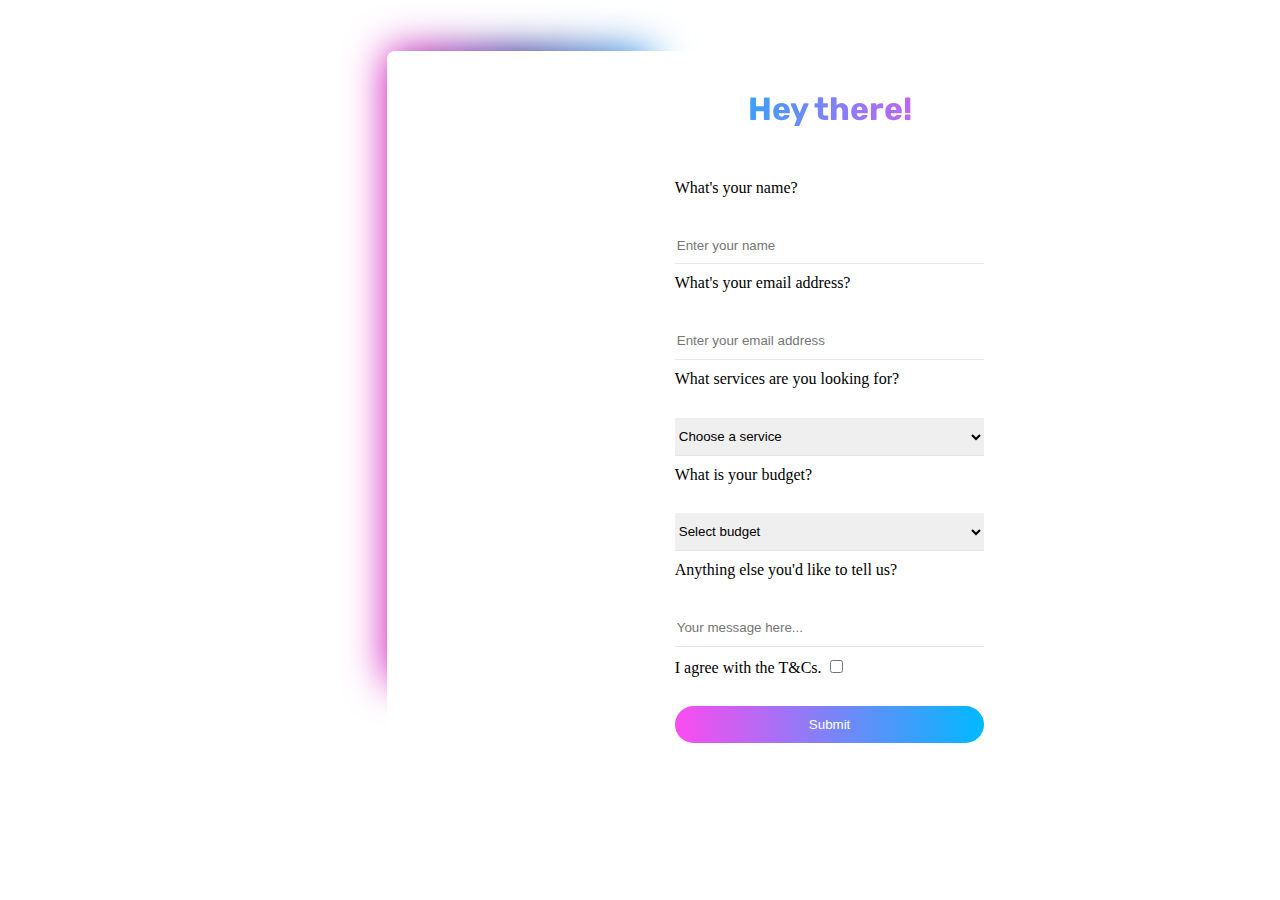
==== index.html @ cde227f2 "first commit" ====
<!DOCTYPE html>
<html lang="en">
<head>
    <meta charset="UTF-8">
    <meta http-equiv="X-UA-Compatible" content="IE=edge">
    <meta name="viewport" content="width=device-width, initial-scale=1.0">
    <link rel="stylesheet" href="./style.css">
    <link rel="preconnect" href="https://fonts.googleapis.com">
    <link rel="preconnect" href="https://fonts.gstatic.com" crossorigin>
    <link href="https://fonts.googleapis.com/css2?family=Rubik:ital,wght@0,900;1,900&display=swap" rel="stylesheet">
    <title>Hoxton</title>
</head>
<body>
    <div class="formular">
    <form>
        <div class="titulli">
            <h1>Hey there!</h1>
         </div>
    <label for="username">What's your name?</label>
        <input required placeholder="Enter your name" id="username" type="text">
        
    <label for="email">What's your email address?</label>
        <input required placeholder="Enter your email address" id="email" type="email">
    <label for="service">What services are you looking for?</label>
    
        <select required id="service">
            <option value="">Choose a service</option>
            <option>2</option>
            <option>3</option>
            <option>4</option>


        </select>
          
              <label for="budget">What is your budget?</label>
                 <select required id="budget">
                    <option value="">Select budget</option>
                    <option>2</option>
                    <option>3</option>
                    <option>4</option>


                 </select>
                
            <label for="message">Anything else you'd like to tell us?</label>
                     <input placeholder="Your message here..." id="message" type="text">
                     
            <label>I agree with the T&Cs.
                  <input required id="tc" type="checkbox">
            </label>
        <input class="subi"type="submit" value="Submit">
        







    </form>
</div>
    
</body>
</html>
---- style.css ----
.formular{
    /* display: grid; */
    place-items: center;
    margin-top: 4%;
    margin-left: 30%;
    position: relative;
    background-color: white;
    border-radius: 8px;
    
}
.formular::before{
    content: '';
    background:linear-gradient(90deg, rgba(228,0,185,1) 0%, rgba(18,16,136,1) 50%, rgba(41,156,237,1) 100%);
    position: absolute;
    height: 70vh;
    width: 30%;
    z-index: -1;
    filter: blur(20px);
  }

  form{
    display: grid;
    gap:10px;
     width: 35%;
     border:none;
     padding: 2%;
     height: 75vh;

   
}

#message{
    border: none;
    border-bottom:1px solid rgb(230, 230, 230);
}

#budget{
    border: none;
    border-bottom:1px solid rgb(230, 230, 230);
}

#service{
    border: none;
    border-bottom:1px solid rgb(230, 230, 230);
}

#email{
    border: none;
    border-bottom:1px solid rgb(230, 230, 230);
}

#username{
    border: none;
    border-bottom:1px solid rgb(230, 230, 230);
}












.titulli{
    text-align: center;
    margin-top:0;
    
    
}
.titulli h1{
    font-family: 'Rubik', sans-serif;
    background: linear-gradient(90deg, rgba(0,185,255,1) 0%, rgba(251,76,239,1) 100%);
    -webkit-background-clip: text;
    -webkit-text-fill-color: transparent;

}
input{
    border: none;
   
}
input:focus{
    outline: none;
    
}
select{
    border: none;
}
select:focus{
    outline: none;
}
.subi{
    border-radius: 1em;
    background: linear-gradient(90deg, rgba(251,76,239,1) 0%, rgba(0,185,255,1) 100%);
    border-radius: 100px;
    color: white;
    font-family:sans-serif
}
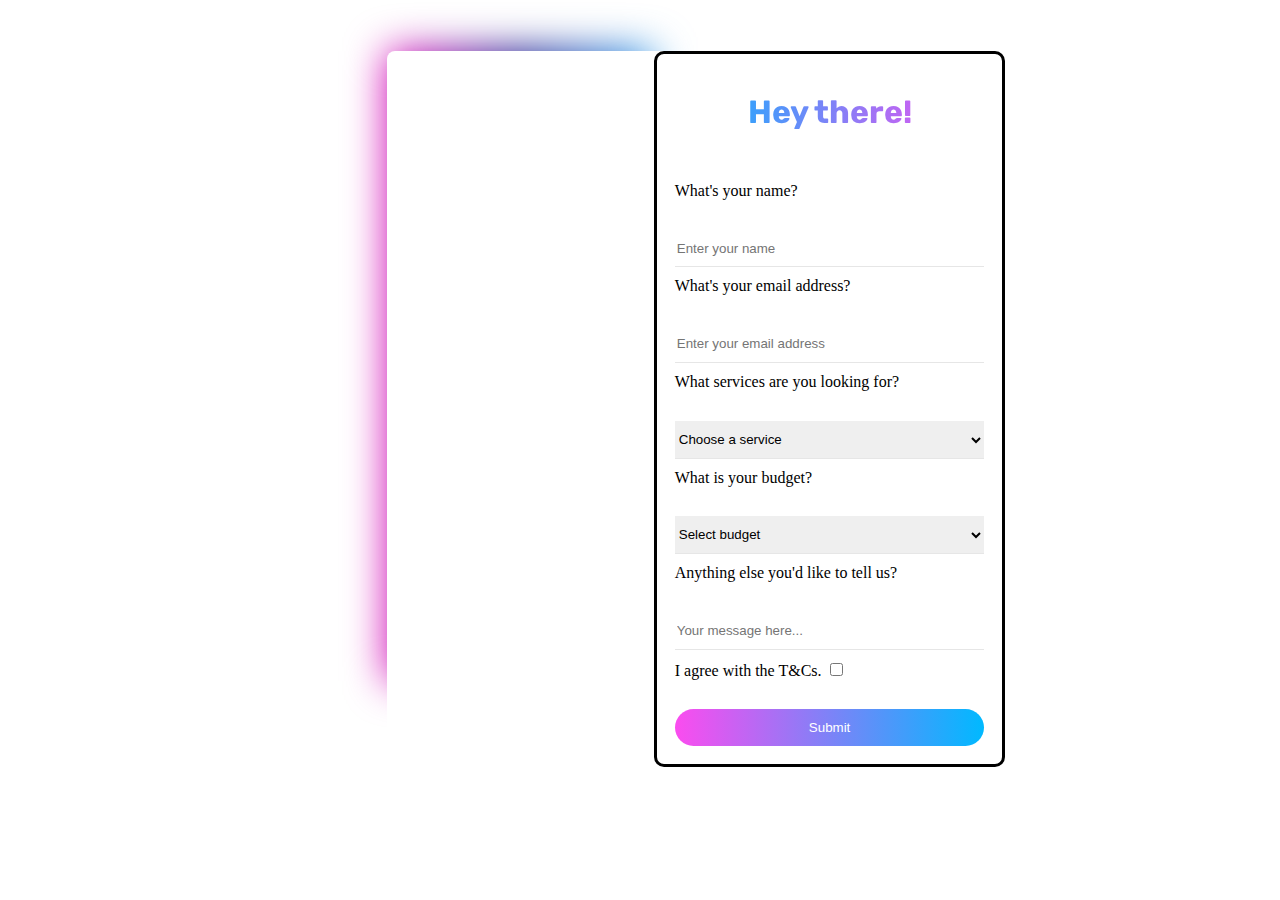
==== commit ea7be695: "made it redirect to another page after submiting" ====
--- a/index.html
+++ b/index.html
@@ -12,7 +12,7 @@
 </head>
 <body>
     <div class="formular">
-    <form>
+    <form method="POST" action="./thanku.html"> 
         <div class="titulli">
             <h1>Hey there!</h1>
          </div>
@@ -48,6 +48,7 @@
             <label>I agree with the T&Cs.
                   <input required id="tc" type="checkbox">
             </label>
+             
         <input class="subi"type="submit" value="Submit">
         
 
--- a/style.css
+++ b/style.css
@@ -22,7 +22,8 @@
     display: grid;
     gap:10px;
      width: 35%;
-     border:none;
+     border:solid;
+     border-radius: 10px;
      padding: 2%;
      height: 75vh;
 
